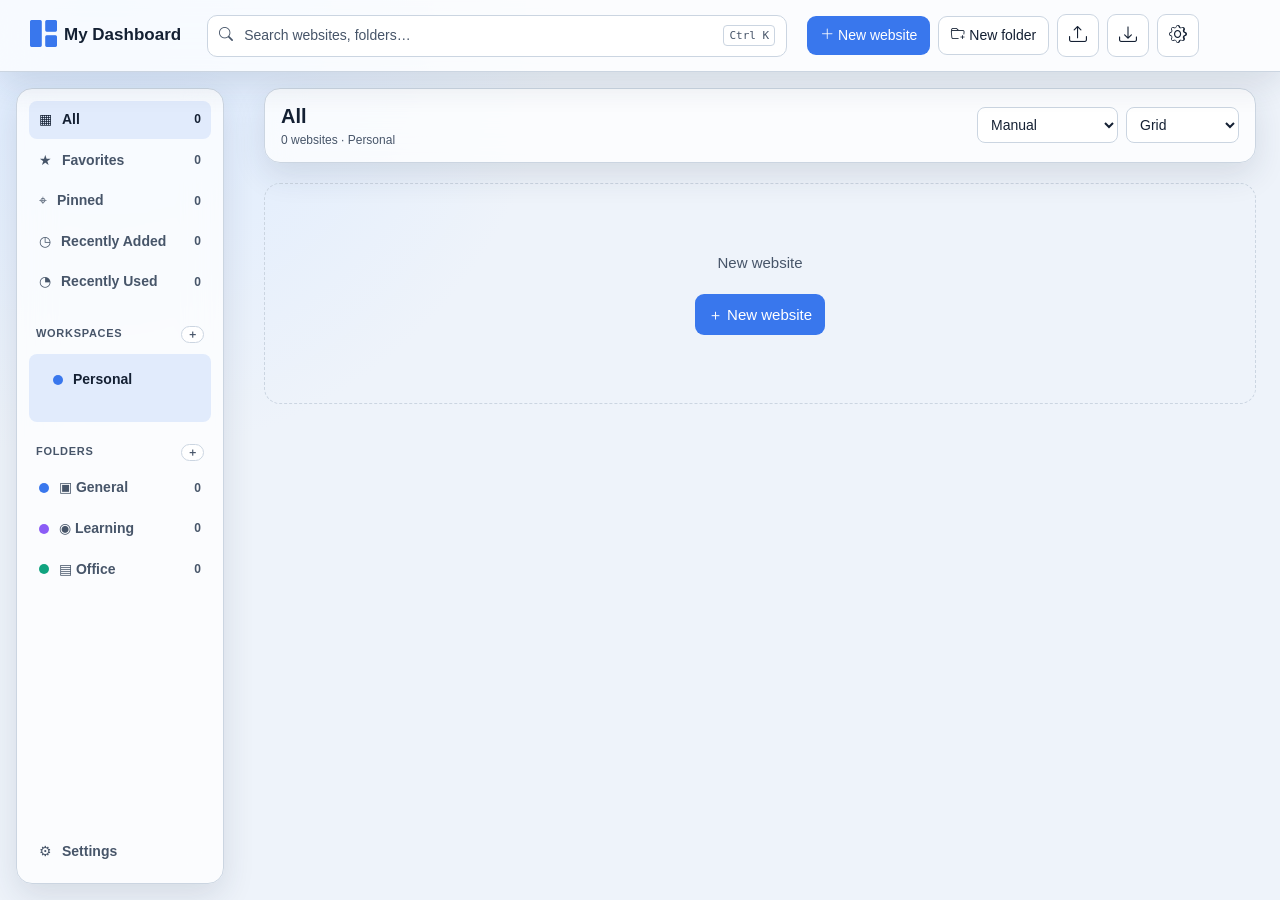
==== a/index.html @ 400e836f "Add files via upload" ====
<!doctype html>
<html lang="vi">
<head>
  <meta charset="utf-8"><meta name="viewport" content="width=device-width,initial-scale=1">
  <title>Fluent Dashboard</title>
  <link rel="stylesheet" href="https://cdn.jsdelivr.net/npm/bootstrap-icons@1.11.3/font/bootstrap-icons.min.css">
  <link rel="stylesheet" href="css/style.css">
  <style>
    :root{--accent:#2563eb;--bg:#eef3fa;--surface:rgba(255,255,255,.94);--surface-solid:#fff;--text:#142033;--muted:#475569;--line:#cbd5e1}.dark{--bg:#111827;--surface:rgba(30,41,59,.95);--surface-solid:#1e293b;--text:#f8fafc;--muted:#cbd5e1;--line:#475569}.site-url,.site-description,.toolbar p,.field label,.side-heading{color:var(--muted)}.nav-item{font-weight:550}.nav-item:hover,.nav-item.active{background:color-mix(in srgb,var(--accent) 15%,var(--surface-solid))}.field input,.field textarea,.field select{background:var(--surface-solid);color:var(--text)}.context-menu,.site-title{color:var(--text)}.search input::placeholder{color:var(--muted);opacity:1}
  </style>
</head>
<body>
  <div class="app-shell">
    <header class="topbar glass">
      <button class="brand" id="homeBtn" title="Dashboard"><span class="brand-mark"><i class="bi bi-grid-1x2-fill"></i></span><span data-i18n="brand">My Dashboard</span></button>
      <label class="search"><span><i class="bi bi-search"></i></span><input id="searchInput" type="search" data-i18n-placeholder="search" placeholder="Search websites, folders…" autocomplete="off"><kbd>Ctrl K</kbd></label>
      <div class="header-actions">
        <button class="button primary" data-action="new-website"><i class="bi bi-plus-lg"></i> <span data-i18n="newWebsite">New website</span></button>
        <button class="button" data-action="new-folder"><i class="bi bi-folder-plus"></i> <span data-i18n="newFolder">New folder</span></button>
        <button class="icon-button" data-action="import" title="Import"><i class="bi bi-upload"></i></button>
        <button class="icon-button" data-action="export" title="Export"><i class="bi bi-download"></i></button>
        <button class="icon-button" data-action="settings" title="Settings"><i class="bi bi-gear"></i></button>
      </div>
    </header>
    <main class="layout">
      <aside class="sidebar glass">
        <nav id="filterNav" class="nav-list"></nav>
        <div class="side-heading"><span data-i18n="folders">FOLDERS</span><button class="mini-button" data-action="new-folder">＋</button></div>
        <div id="folderNav" class="folder-nav"></div>
        <div class="side-footer"><button class="nav-item" data-action="settings">⚙ <span>Settings</span></button></div>
      </aside>
      <section class="workspace">
        <div class="toolbar glass">
          <div><h1 id="pageTitle">All websites</h1><p id="pageMeta"></p></div>
          <div class="toolbar-actions">
            <select id="sortSelect" aria-label="Sort"><option value="manual">Manual</option><option value="alphabet">Alphabet</option><option value="created">Created date</option><option value="modified">Modified date</option><option value="used">Most used</option></select>
            <select id="viewSelect" aria-label="View"><option value="grid">Grid</option><option value="list">List</option><option value="compact">Compact</option><option value="large">Large</option><option value="small">Small</option></select>
          </div>
        </div>
        <section id="pinnedSection" class="pinned-section hidden"><div class="section-label">PINNED</div><div id="pinnedGrid" class="website-grid pinned-grid"></div></section>
        <section id="content" class="content"></section>
      </section>
    </main>
  </div>
  <input id="fileInput" type="file" accept="application/json" hidden>
  <div id="modalRoot"></div><div id="contextMenu" class="context-menu"></div><div id="toastRoot" class="toast-root"></div>
  <script src="js/storage.js"></script><script src="js/folder.js"></script><script src="js/website.js"></script><script src="js/dialog.js"></script><script src="js/contextmenu.js"></script><script src="js/search.js"></script><script src="js/theme.js"></script><script src="js/ui.js"></script><script src="js/app.js"></script>
</body></html>
---- a/css/style.css ----
:root{--accent:#3977ed;--bg:#f5f7fb;--surface:rgba(255,255,255,.75);--surface-solid:#fff;--text:#202124;--muted:#687182;--line:rgba(100,110,130,.15);--shadow:0 12px 32px rgba(35,48,70,.12);--radius:16px;--blur:18px}.dark{--bg:#17191e;--surface:rgba(35,38,46,.72);--surface-solid:#252831;--text:#f4f5f7;--muted:#b2b8c6;--line:rgba(255,255,255,.1);--shadow:0 12px 32px rgba(0,0,0,.3)}*{box-sizing:border-box}body{margin:0;background:radial-gradient(circle at 8% 0,#dbeaff 0,transparent 31%),var(--bg);color:var(--text);font:14px/1.4 "Segoe UI",Arial,sans-serif;min-height:100vh;transition:.25s background,color}.dark body{background:radial-gradient(circle at 8% 0,#263752 0,transparent 31%),var(--bg)}button,input,select,textarea{font:inherit}button{border:0;cursor:pointer;color:inherit}.glass{background:var(--surface);border:1px solid var(--line);backdrop-filter:blur(var(--blur));-webkit-backdrop-filter:blur(var(--blur));box-shadow:var(--shadow)}.topbar{height:72px;display:flex;align-items:center;gap:20px;padding:12px 24px;position:sticky;top:0;z-index:10;border-width:0 0 1px;border-radius:0}.brand{background:none;font-size:17px;font-weight:650;white-space:nowrap}.brand-mark{color:var(--accent);font-size:27px;vertical-align:middle;margin-right:7px}.search{height:42px;max-width:580px;flex:1;display:flex;align-items:center;gap:9px;padding:0 11px;background:var(--surface-solid);border:1px solid var(--line);border-radius:10px;color:var(--muted)}.search input{border:0;outline:0;background:transparent;color:var(--text);min-width:0;flex:1}.search kbd{font-size:11px;padding:2px 5px;border:1px solid var(--line);border-radius:4px}.header-actions,.toolbar-actions{display:flex;align-items:center;gap:8px}.button,.icon-button,.mini-button{background:var(--surface-solid);border:1px solid var(--line);border-radius:9px;padding:9px 12px;transition:.18s transform,.18s background}.button:hover,.icon-button:hover,.mini-button:hover{transform:translateY(-1px);background:color-mix(in srgb,var(--accent) 10%,var(--surface-solid))}.button.primary{background:var(--accent);color:#fff;border-color:transparent}.icon-button{padding:8px 11px;font-size:18px}.layout{display:grid;grid-template-columns:240px minmax(0,1fr);min-height:calc(100vh - 72px)}.sidebar{margin:16px;border-radius:var(--radius);padding:12px;display:flex;flex-direction:column;min-height:calc(100vh - 104px)}.nav-list,.folder-nav{display:grid;gap:3px}.nav-item{width:100%;text-align:left;background:transparent;border-radius:8px;padding:9px 10px;display:flex;align-items:center;gap:10px;color:var(--muted)}.nav-item:hover,.nav-item.active{background:color-mix(in srgb,var(--accent) 13%,transparent);color:var(--text)}.nav-item .count{margin-left:auto;font-size:12px}.side-heading{font-size:11px;font-weight:bold;color:var(--muted);letter-spacing:.7px;margin:22px 7px 8px;display:flex;justify-content:space-between}.mini-button{padding:0 5px}.folder-dot{width:10px;height:10px;border-radius:50%;flex:none}.side-footer{margin-top:auto}.workspace{padding:16px 24px 32px;min-width:0}.toolbar{min-height:70px;padding:13px 16px;border-radius:var(--radius);display:flex;align-items:center;justify-content:space-between;gap:15px}.toolbar h1{font-size:20px;margin:0}.toolbar p{margin:2px 0 0;color:var(--muted);font-size:12px}.toolbar select{padding:8px 25px 8px 9px;color:var(--text);background:var(--surface-solid);border:1px solid var(--line);border-radius:8px}.content{padding-top:20px}.section-label{font-size:11px;font-weight:700;letter-spacing:1px;color:var(--muted);margin:18px 0 9px}.website-grid{display:grid;grid-template-columns:repeat(auto-fill,minmax(190px,1fr));gap:13px}.website-card{position:relative;min-height:144px;border:1px solid var(--line);border-radius:var(--radius);background:var(--surface);overflow:hidden;box-shadow:0 3px 10px rgba(0,0,0,.03);transition:.2s transform,.2s box-shadow;cursor:pointer;animation:fade-in .28s both}.website-card:hover{transform:translateY(-3px);box-shadow:var(--shadow)}.website-card.dragging{opacity:.45}.website-card.drop-target{outline:2px solid var(--accent)}.card-accent{height:5px;background:var(--card-bg,var(--accent))}.card-content{padding:15px;display:flex;gap:12px}.site-icon{width:40px;height:40px;border-radius:11px;background:var(--card-bg,#eaf1ff);color:var(--card-text,var(--accent));display:grid;place-items:center;font-weight:700;font-size:18px;object-fit:contain;flex:none}.site-icon img{width:100%;height:100%;object-fit:contain;border-radius:inherit;padding:5px}.site-title{font-weight:650;white-space:nowrap;overflow:hidden;text-overflow:ellipsis}.site-url,.site-description{font-size:12px;color:var(--muted);white-space:nowrap;overflow:hidden;text-overflow:ellipsis;margin-top:3px}.site-description{white-space:normal;display:-webkit-box;-webkit-line-clamp:2;-webkit-box-orient:vertical}.card-menu{position:absolute;right:7px;top:10px;width:27px;height:27px;background:transparent;border-radius:7px;opacity:0;color:var(--muted)}.website-card:hover .card-menu{opacity:1}.card-menu:hover{background:var(--line)}.badges{position:absolute;right:10px;bottom:9px;color:#e6aa22;font-size:14px}.pinned-section{margin-top:4px}.hidden{display:none!important}.empty{padding:68px 20px;text-align:center;color:var(--muted);border:1px dashed var(--line);border-radius:var(--radius);font-size:15px}.context-menu{position:fixed;z-index:50;min-width:185px;background:var(--surface-solid);border:1px solid var(--line);box-shadow:var(--shadow);border-radius:10px;padding:5px;display:none;animation:menu-in .14s}.context-menu.show{display:block}.menu-item{padding:8px 10px;display:flex;gap:9px;align-items:center;border-radius:6px;cursor:pointer}.menu-item:hover{background:color-mix(in srgb,var(--accent) 12%,transparent)}.menu-item.danger{color:#ce4a4a}.menu-separator{height:1px;background:var(--line);margin:5px}.modal-backdrop{position:fixed;inset:0;z-index:40;background:rgba(8,12,20,.38);display:grid;place-items:center;padding:18px;animation:fade-in .18s}.dialog{width:min(620px,100%);max-height:92vh;overflow:auto;background:var(--surface-solid);color:var(--text);border-radius:20px;box-shadow:0 26px 70px rgba(0,0,0,.25);animation:dialog-in .22s}.dialog-header,.dialog-footer{display:flex;align-items:center;justify-content:space-between;padding:18px 22px;border-bottom:1px solid var(--line)}.dialog-header h2{margin:0;font-size:19px}.dialog-body{padding:20px 22px}.dialog-footer{border-bottom:0;border-top:1px solid var(--line);justify-content:flex-end}.form-grid{display:grid;grid-template-columns:1fr 1fr;gap:14px}.field{display:grid;gap:6px}.field.full{grid-column:1/-1}.field label{font-size:12px;color:var(--muted)}.field input,.field textarea,.field select{width:100%;padding:10px;border:1px solid var(--line);border-radius:8px;background:transparent;color:var(--text);outline-color:var(--accent)}.icon-options{display:flex;gap:7px;flex-wrap:wrap}.icon-choice{width:39px;height:39px;border-radius:9px;background:var(--bg);border:1px solid var(--line);font-size:19px}.icon-choice.selected{outline:2px solid var(--accent)}.preview{padding:12px;border:1px dashed var(--line);border-radius:10px;display:flex;align-items:center;gap:10px}.settings-group{padding:13px 0;border-bottom:1px solid var(--line)}.settings-group:last-child{border:0}.settings-group h3{font-size:14px;margin:0 0 10px}.color-row{display:flex;gap:14px;align-items:center}.toast-root{position:fixed;z-index:80;bottom:20px;right:20px;display:grid;gap:8px}.toast{padding:11px 15px;border-radius:10px;background:#252831;color:white;box-shadow:var(--shadow);animation:toast-in .22s}.view-list .website-grid{grid-template-columns:1fr}.view-list .website-card{min-height:74px}.view-list .card-accent{width:5px;height:auto;position:absolute;inset:0 auto 0 0}.view-list .card-content{padding:15px 18px}.view-compact .website-grid{grid-template-columns:repeat(auto-fill,minmax(150px,1fr))}.view-compact .website-card{min-height:104px}.view-compact .site-description{display:none}.view-large .website-grid{grid-template-columns:repeat(auto-fill,minmax(270px,1fr))}.view-large .website-card{min-height:185px}.view-small .website-grid{grid-template-columns:repeat(auto-fill,minmax(120px,1fr))}.view-small .website-card{min-height:92px}.view-small .card-content{padding:12px}.view-small .site-description,.view-small .site-url{display:none}@keyframes fade-in{from{opacity:0}to{opacity:1}}@keyframes dialog-in{from{opacity:0;transform:translateY(12px) scale(.98)}to{opacity:1;transform:none}}@keyframes menu-in{from{opacity:0;transform:scale(.96)}to{opacity:1;transform:none}}@keyframes toast-in{from{opacity:0;transform:translateX(20px)}to{opacity:1;transform:none}}@media(max-width:820px){.topbar{padding:10px 14px}.brand span:not(.brand-mark),.header-actions .button span{display:none}.layout{grid-template-columns:1fr}.sidebar{display:none}.workspace{padding:12px}.search{max-width:none}.toolbar{align-items:flex-start;flex-direction:column}.toolbar-actions{width:100%}.toolbar select{flex:1}.website-grid{grid-template-columns:repeat(auto-fill,minmax(155px,1fr))}}@media(max-width:490px){.topbar{gap:8px}.header-actions{gap:3px}.icon-button{padding:7px}.search kbd{display:none}.form-grid{grid-template-columns:1fr}.field.full{grid-column:auto}}
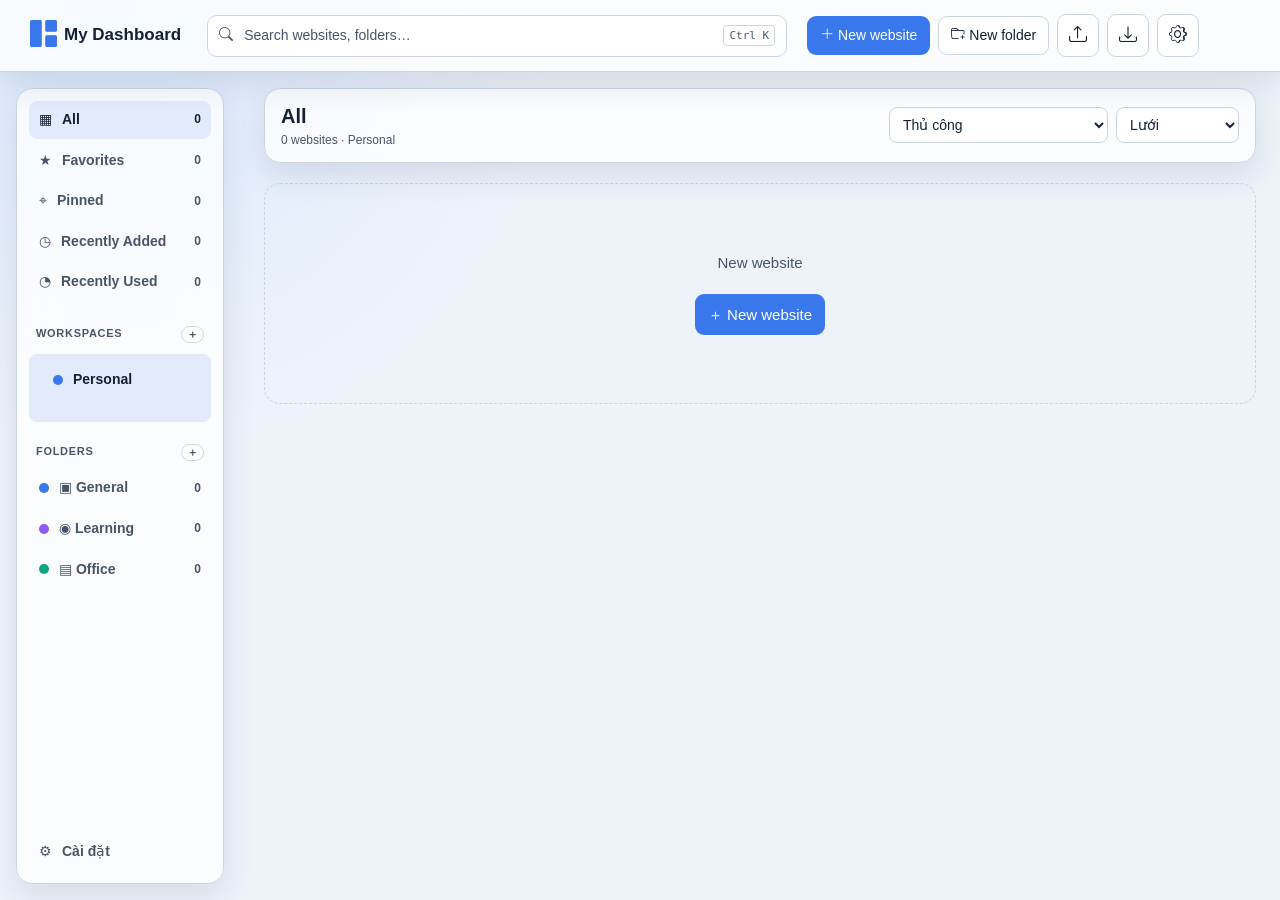
==== commit 51358218: "Update index.html" ====
--- a/a/index.html
+++ b/a/index.html
@@ -2,7 +2,7 @@
 <html lang="vi">
 <head>
   <meta charset="utf-8"><meta name="viewport" content="width=device-width,initial-scale=1">
-  <title>Fluent Dashboard</title>
+  <title>Quản lý url</title>
   <link rel="stylesheet" href="https://cdn.jsdelivr.net/npm/bootstrap-icons@1.11.3/font/bootstrap-icons.min.css">
   <link rel="stylesheet" href="css/style.css">
   <style>
@@ -12,11 +12,11 @@
 <body>
   <div class="app-shell">
     <header class="topbar glass">
-      <button class="brand" id="homeBtn" title="Dashboard"><span class="brand-mark"><i class="bi bi-grid-1x2-fill"></i></span><span data-i18n="brand">My Dashboard</span></button>
+      <button class="brand" id="homeBtn" title="Dashboard"><span class="brand-mark"><i class="bi bi-grid-1x2-fill"></i></span><span data-i18n="brand">Dữ liệu</span></button>
       <label class="search"><span><i class="bi bi-search"></i></span><input id="searchInput" type="search" data-i18n-placeholder="search" placeholder="Search websites, folders…" autocomplete="off"><kbd>Ctrl K</kbd></label>
       <div class="header-actions">
-        <button class="button primary" data-action="new-website"><i class="bi bi-plus-lg"></i> <span data-i18n="newWebsite">New website</span></button>
-        <button class="button" data-action="new-folder"><i class="bi bi-folder-plus"></i> <span data-i18n="newFolder">New folder</span></button>
+        <button class="button primary" data-action="new-website"><i class="bi bi-plus-lg"></i> <span data-i18n="newWebsite">Link mới</span></button>
+        <button class="button" data-action="new-folder"><i class="bi bi-folder-plus"></i> <span data-i18n="newFolder">Thư mục mới</span></button>
         <button class="icon-button" data-action="import" title="Import"><i class="bi bi-upload"></i></button>
         <button class="icon-button" data-action="export" title="Export"><i class="bi bi-download"></i></button>
         <button class="icon-button" data-action="settings" title="Settings"><i class="bi bi-gear"></i></button>
@@ -25,19 +25,19 @@
     <main class="layout">
       <aside class="sidebar glass">
         <nav id="filterNav" class="nav-list"></nav>
-        <div class="side-heading"><span data-i18n="folders">FOLDERS</span><button class="mini-button" data-action="new-folder">＋</button></div>
+        <div class="side-heading"><span data-i18n="folders">Thư mục</span><button class="mini-button" data-action="new-folder">＋</button></div>
         <div id="folderNav" class="folder-nav"></div>
-        <div class="side-footer"><button class="nav-item" data-action="settings">⚙ <span>Settings</span></button></div>
+        <div class="side-footer"><button class="nav-item" data-action="settings">⚙ <span>Cài đặt</span></button></div>
       </aside>
       <section class="workspace">
         <div class="toolbar glass">
-          <div><h1 id="pageTitle">All websites</h1><p id="pageMeta"></p></div>
+          <div><h1 id="pageTitle">Tất cả link</h1><p id="pageMeta"></p></div>
           <div class="toolbar-actions">
-            <select id="sortSelect" aria-label="Sort"><option value="manual">Manual</option><option value="alphabet">Alphabet</option><option value="created">Created date</option><option value="modified">Modified date</option><option value="used">Most used</option></select>
-            <select id="viewSelect" aria-label="View"><option value="grid">Grid</option><option value="list">List</option><option value="compact">Compact</option><option value="large">Large</option><option value="small">Small</option></select>
+            <select id="sortSelect" aria-label="Sort"><option value="manual">Thủ công</option><option value="alphabet">Alphabet</option><option value="created">Ngày tạo</option><option value="modified">Ngày sửa dổi</option><option value="used">Được sử dụng nhiều nhất</option></select>
+            <select id="viewSelect" aria-label="View"><option value="grid">Lưới</option><option value="list">Danh sách</option><option value="compact">Gọn</option><option value="large">To</option><option value="small">Nhỏ</option></select>
           </div>
         </div>
-        <section id="pinnedSection" class="pinned-section hidden"><div class="section-label">PINNED</div><div id="pinnedGrid" class="website-grid pinned-grid"></div></section>
+        <section id="pinnedSection" class="pinned-section hidden"><div class="section-label">Ghim</div><div id="pinnedGrid" class="website-grid pinned-grid"></div></section>
         <section id="content" class="content"></section>
       </section>
     </main>
